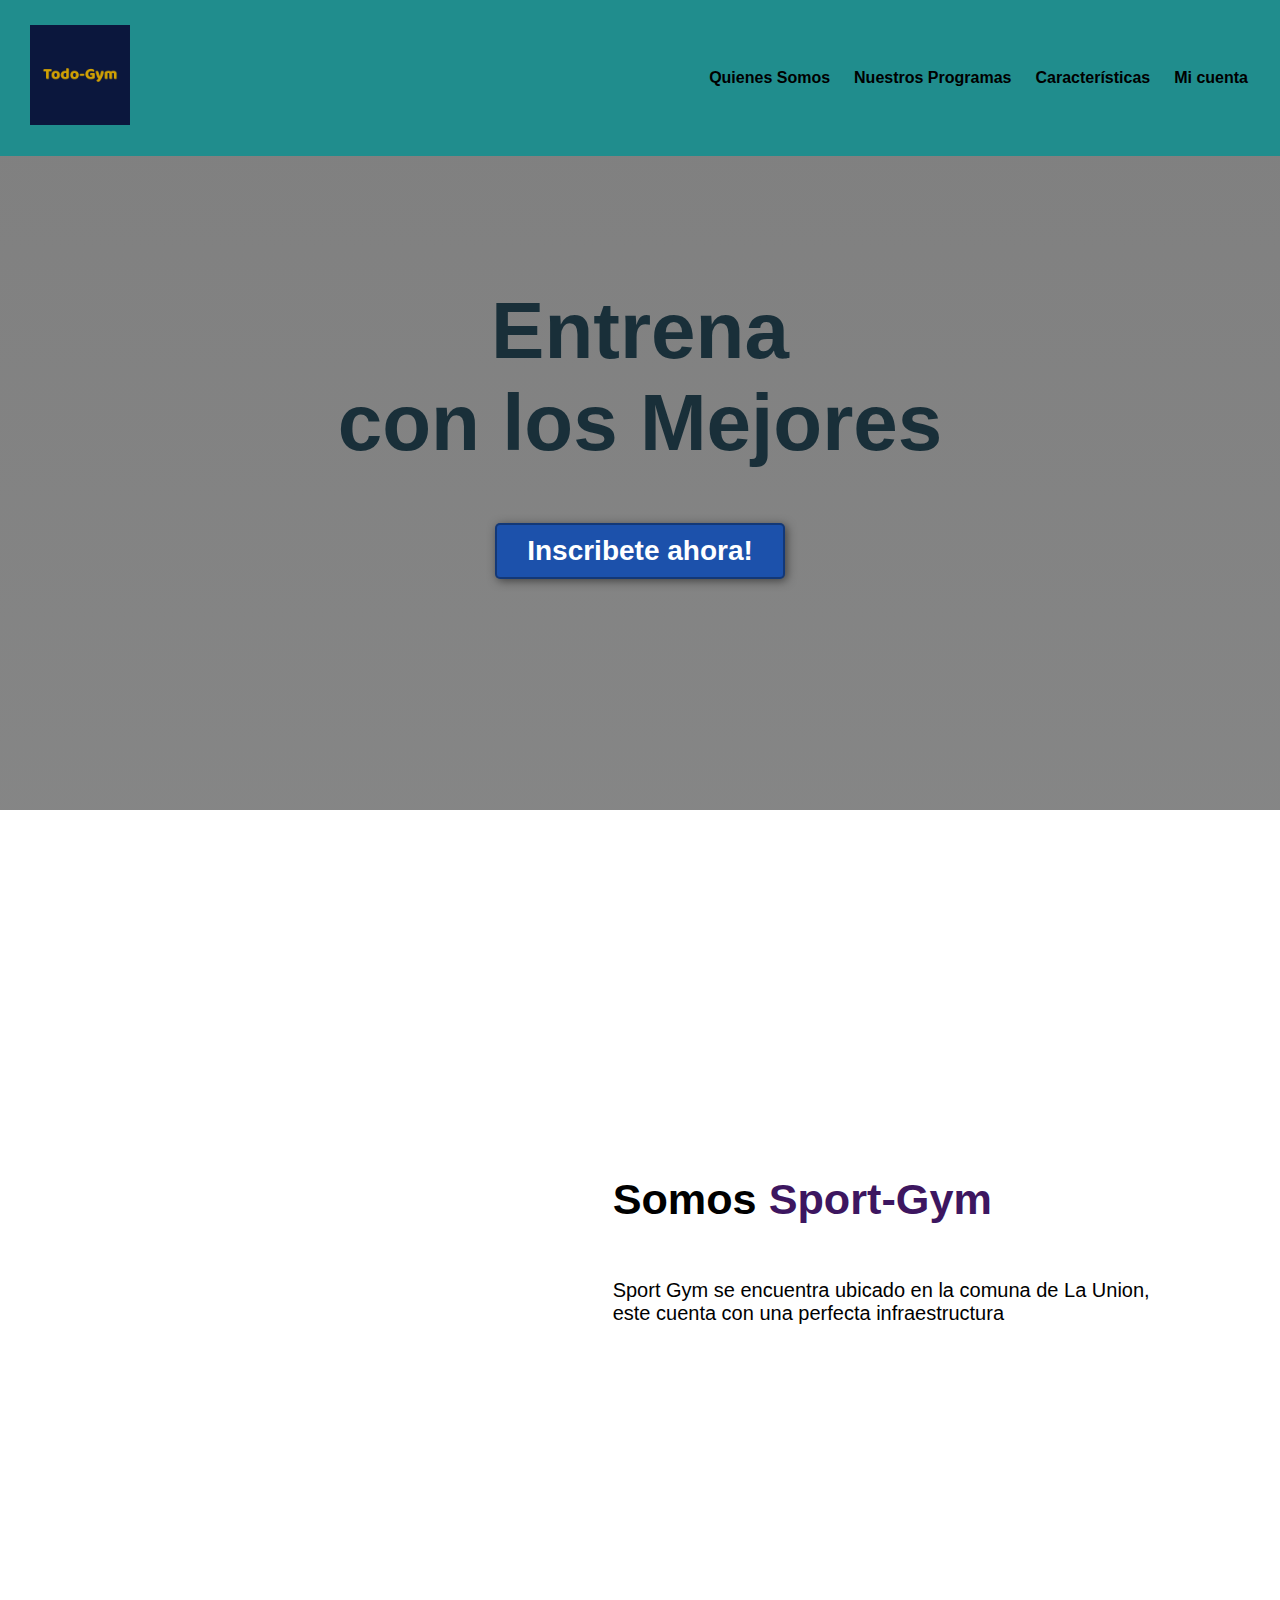
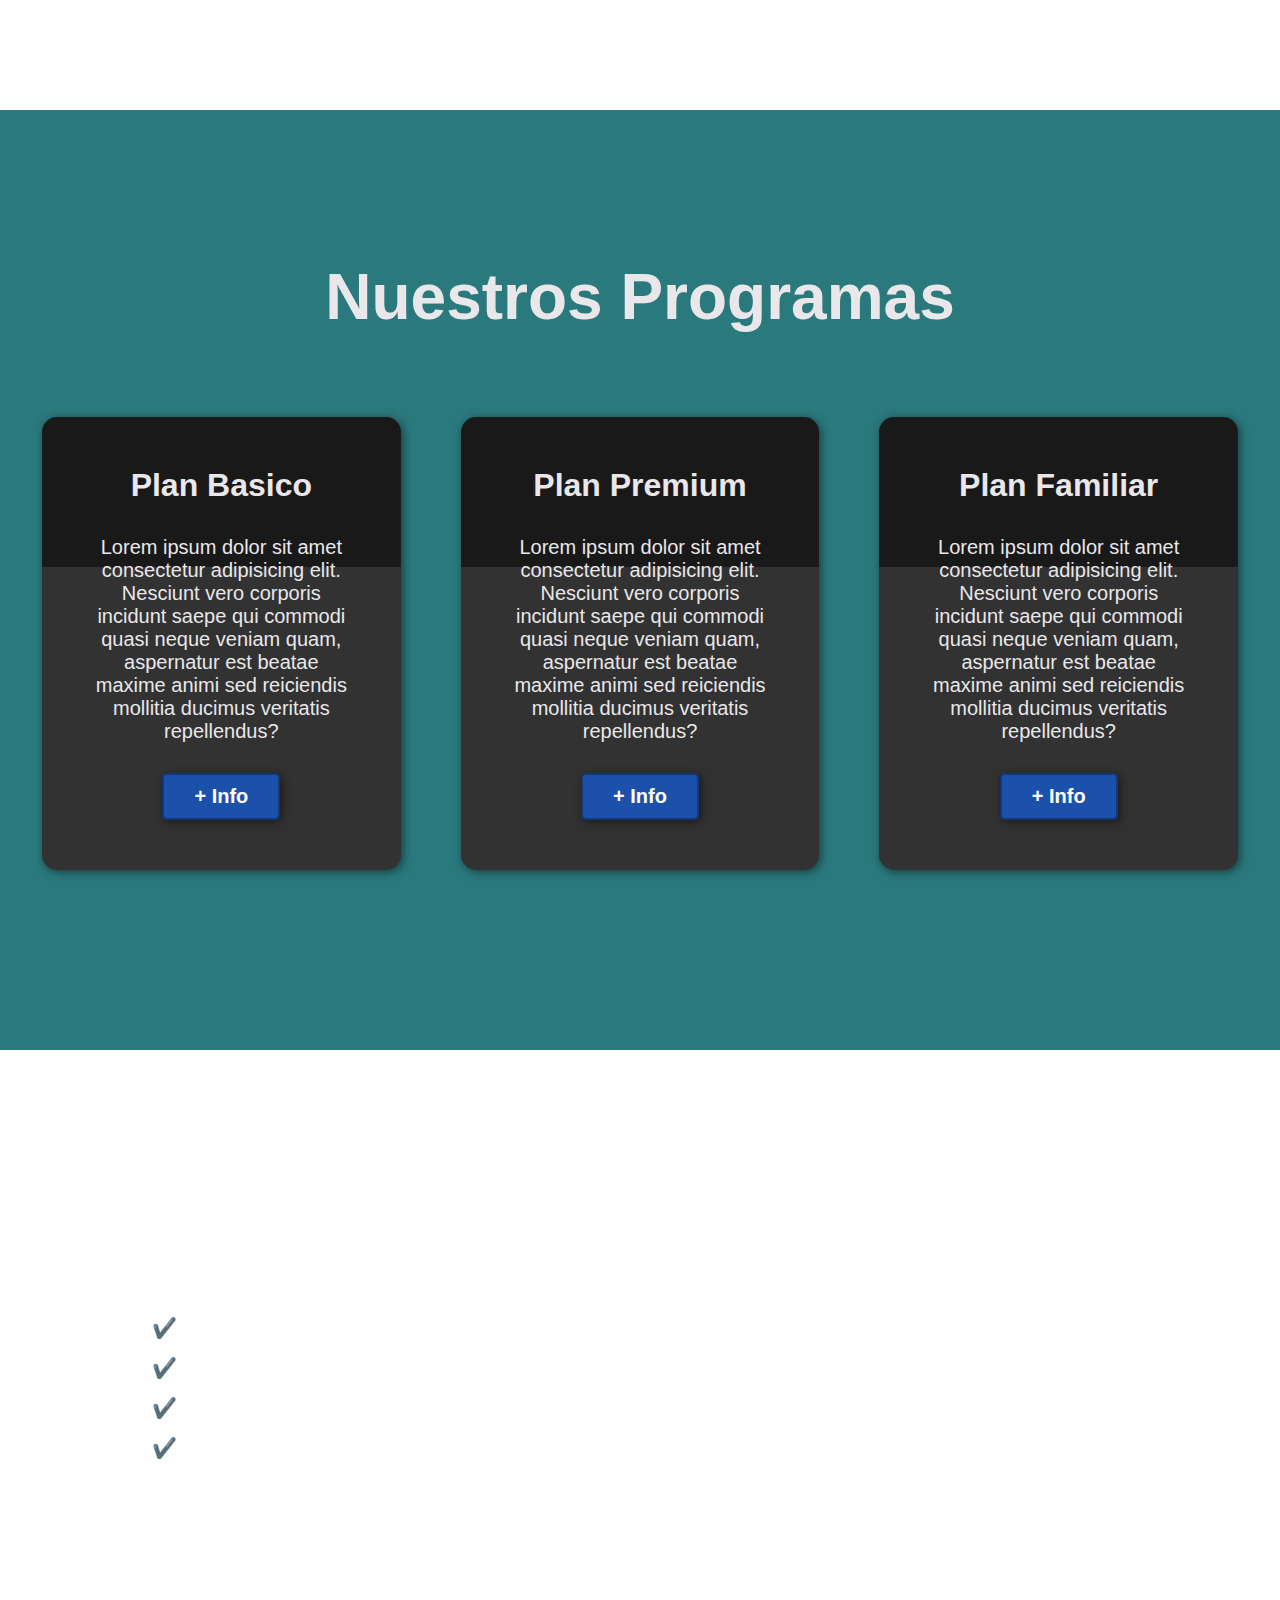
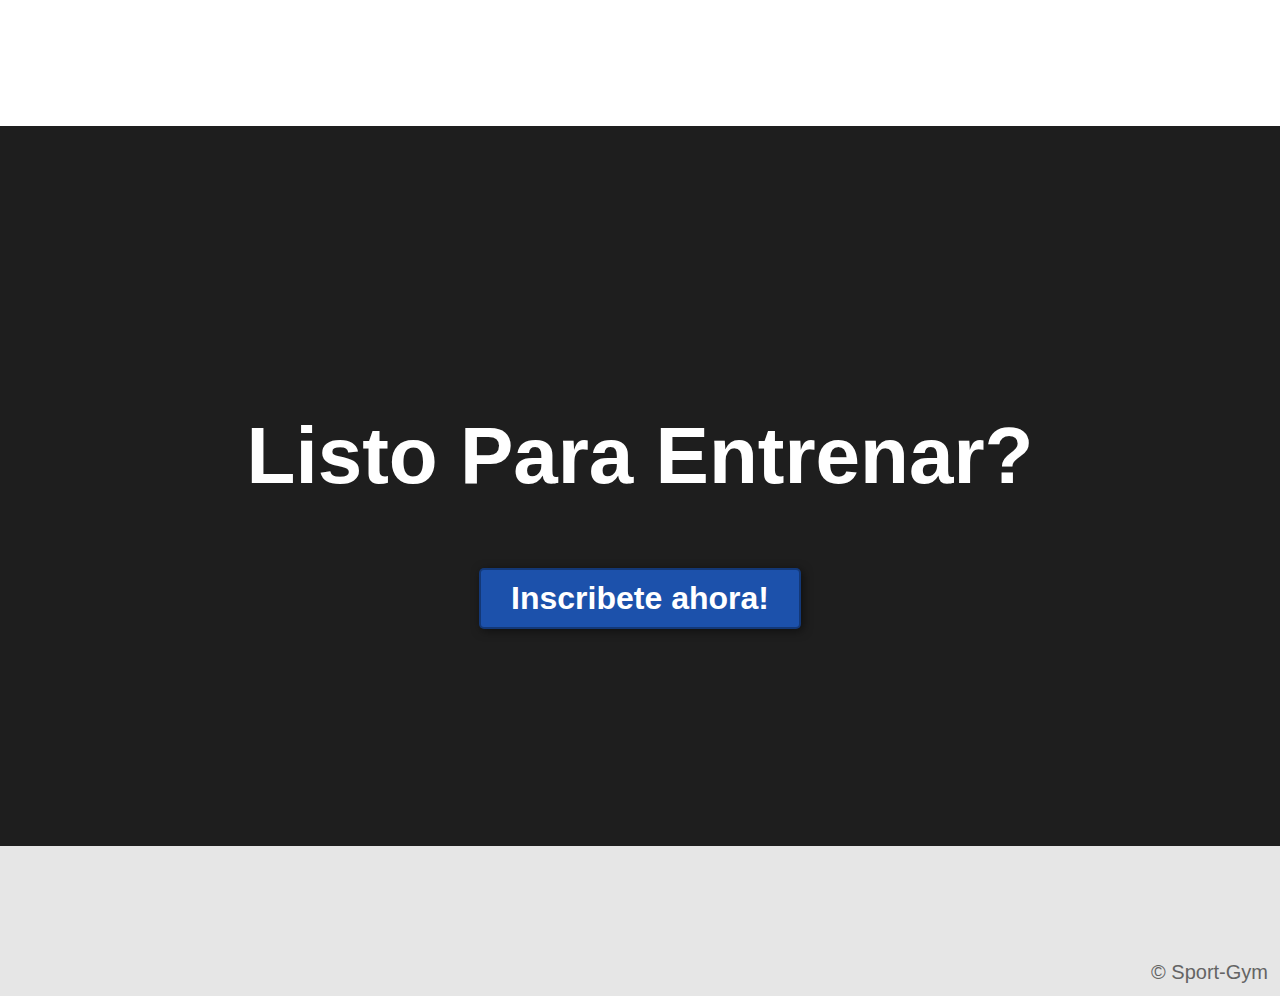
==== html/index.html @ 658fb0cc "h2h1" ====
<!DOCTYPE html>
<html lang="en">

<head>
    <title>To-Do Gym</title>
    <link rel="stylesheet" href="/index.css">

</head>

<body>
    <header>
        <div class="container">
            <p class="logo"><img src="/profile.png" alt="" width="100px"></p>
            <nav>
                <a href="#somos-proya">Quienes Somos</a>
                <a href="#nuestros-programas">Nuestros Programas</a>
                <a href="#caracteristicas">Características</a>
                <a href="/html/cuenta.html">Mi cuenta</a>
            </nav>
        </div>
    </header>

    <section id="hero">
        <h1>Entrena <br>con los Mejores</h1>
        <button>Inscribete ahora!</button>
    </section>

    <section id="somos-proya">
        <div class="container">
            <div class="img-container"></div>
            <div class="texto">

                <h2>Somos <span class="color-acento">Sport-Gym</span></h2>
                <p>Sport Gym se encuentra ubicado en la comuna de La Union, este cuenta con una perfecta infraestructura
                </p>
            </div>
        </div>
    </section>

    <section id="nuestros-programas">
        <div class="container">
            <h2>Nuestros Programas</h2>
            <div class="programas">
                <div class="carta">
                    <h3>Plan Basico</h3>
                    <p>Lorem ipsum dolor sit amet consectetur adipisicing elit. Nesciunt vero corporis incidunt saepe
                        qui commodi quasi neque veniam quam, aspernatur est beatae maxime animi sed reiciendis mollitia
                        ducimus veritatis repellendus?</p>
                    <button>+ Info</button>
                </div>
                <div class="carta">
                    <h3>Plan Premium </h3>
                    <p>Lorem ipsum dolor sit amet consectetur adipisicing elit. Nesciunt vero corporis incidunt saepe
                        qui commodi quasi neque veniam quam, aspernatur est beatae maxime animi sed reiciendis mollitia
                        ducimus veritatis repellendus?</p>
                    <button>+ Info</button>
                </div>
                <div class="carta">
                    <h3>Plan Familiar</h3>
                    <p>Lorem ipsum dolor sit amet consectetur adipisicing elit. Nesciunt vero corporis incidunt saepe
                        qui commodi quasi neque veniam quam, aspernatur est beatae maxime animi sed reiciendis mollitia
                        ducimus veritatis repellendus?</p>
                    <button>+ Info</button>
                </div>
            </div>
        </div>
    </section>

    <section id="caracteristicas">
        <div class="container">
            <ul>
                <li>✔️ </li>
                <li>✔️ </li>
                <li>✔️ </li>
                <li>✔️ </li>
            </ul>
        </div>
    </section>


    </section>

    <section id="final">
        <h2>Listo Para Entrenar?</h2>
        <button>Inscribete ahora!</button>
    </section>

    <footer>
        <div class="container">
            <p>&copy; Sport-Gym</p>
        </div>
    </footer>
</body>

</html>
---- index.css ----
*{
    box-sizing: border-box;
}

html{
    scroll-behavior: smooth;
}

body{
    font-family: 'Roboto', sans-serif;
    margin: 0;
}

h1{ font-size: 3.5em;}
h2{ font-size: 2.7em;}
h3{ font-size: 2em;}
p{ font-size: 1.25em;}
ul{ list-style: none;}
li{ font-size: 1.25em;}

button{
    font-size: 1.25em;
    font-weight: bold;
    padding: 10px 30px;
    border-radius: 5px;
    border: 2px solid rgba(0,0,0,0.3);
    box-shadow: 2px 2px 10px rgba(0,0,0,0.5);
    color: white;
    background-color: rgb(28, 81, 171);
}

button:hover{
    background-color: rgb(19, 118, 127);
}

.container{
    max-width: 1400px;
    margin: auto;
}

.color-acento{ color:rgb(61, 22, 96); }

header{
    background-color: rgb(32, 141, 141);

    
}

header .logo{
    margin: 0;
    padding: 25px 30px;
    font-weight: bold;
    color: rgb(42, 17, 63);
    font-size: 1.6em;
}

header .container{
    display: flex;
    flex-direction: column;
    align-items: center;
}

header nav{
    display: flex;
    flex-direction: column;
    text-align: center;
    padding-bottom: 25px;
}

header a{
    padding: 5px 12px;
    text-decoration: none;
    font-weight: bold;
    color: black;
}

header a:hover{
    color: blueviolet;
}

#hero{
    display: flex;
    align-items: center;
    justify-content: center;
    text-align: center;
    flex-direction: column;
    height: 90vh;
    background-image: linear-gradient(
        0deg,
        rgba(12, 13, 13, 0.5),
        rgba(0,0,0,0.5)
    )
    ,url("media/hero.jpg");
    background-repeat: no-repeat;
    background-size: cover;
    background-position: center center;
}

#hero h1{
    color: rgb(25, 47, 57);
}

#hero button{
    font-size: 1.75em;
}

#somos-proya .container{
    text-align: center;
    padding: 200px 12px;
}

#nuestros-programas{
    background-color: rgb(42, 121, 125);
    color: rgb(233, 231, 234);
    text-align: center;
}

#nuestros-programas .container{
    padding: 150px 12px;
}

#nuestros-programas h2{
    margin-top: 0;
    font-size: 3.2em;
}

#nuestros-programas p{
    display: none;
}

#nuestros-programas .carta{
    background-position: center center;
    background-size: cover;
    padding: 50px 0px;
    margin: 30px;
    border-radius: 15px;
}

.carta:first-child{
    background-image: linear-gradient(
        0deg,
        rgba(0,0,0,0.5),
        rgba(0,0,0,0.5)
    )
    ,url("media/front-end.jpg");

}

.carta:nth-child(2){
    background-image: linear-gradient(
        0deg,
        rgba(0,0,0,0.5),
        rgba(0,0,0,0.5)
    )
    ,url("media/full-stack.jpg");
}

.carta:nth-child(3){
    background-image: linear-gradient(
        0deg,
        rgba(0,0,0,0.5),
        rgba(0,0,0,0.5)
    )
    ,url("media/python.jpg");

}

#caracteristicas .container{
    text-align: center;
    padding: 250px 12px;
}

#caracteristicas li{
    margin: 16px 0px;
    font-weight: bold;
}

#final{
    display: flex;
    flex-direction: column;
    justify-content: center;
    align-items: center;
    text-align: center;
    background-color: rgb(30,30,30);
    color: white;
    height: 80vh;
}

#final h2{
    font-size: 9vw;
}

#final button{
    font-size: 5vw;
}

footer{
    background-color: rgb(230,230,230);
}

footer p{
    margin: 0;
    padding: 12px;
    color: rgb(100,100,100);
}

footer .container{
    height: 150px;
    display: flex;
    justify-content: center;
    align-items: flex-end;
}

@media (min-width: 850px){
    header{
        position: fixed;
        width: 100%;
    }

    header .container{
        flex-direction: row;
        justify-content: space-between;
    }

    header nav{
        flex-direction: row;
        padding-bottom: 0;
        padding-right: 20px;
    }

    #hero h1{
        font-size: 5em;
    }

    #somos-proya .container{
        display: flex;
        justify-content: space-evenly;
    }

    #somos-proya .texto{
        width: 50%;
        max-width: 600px;
        text-align: initial;
        padding-left: 30px;
        display: flex;
        flex-direction: column;
        justify-content: center;
    }

    #somos-proya h2{
        margin-top: 0px;
    }

    #somos-proya .img-container{
        background-image: url("media/somos-proya.jpg");
        background-size: cover;
        background-position: center center;
        height: 500px;
        width: 400px; 
    }

    #nuestros-programas .programas{
        display: flex;
        justify-content: center;
    }

    #nuestros-programas p{
        display: block;
        margin-bottom: 30px;
    }

    #nuestros-programas h2{
        font-size: 4em;
    }

    #nuestros-programas h3{
        margin-top: 0;
    }

    #nuestros-programas .carta{
        padding: 50px;
        background-size: 100% 150px;
        background-repeat: no-repeat;
        background-position-y: 0;
        background-color: rgba(50, 50, 50, 1);
        box-shadow: 2px 2px 10px rgba(0,0,0,0.5);
    }

    .carta:first-child{
        background-image: linear-gradient(
            0deg,
            rgba(0,0,0,0.5),
            rgba(0,0,0,0.5)
        )
        ,url("media/front-end-cropped.jpg");

    }

    .carta:nth-child(2){
        background-image: linear-gradient(
            0deg,
            rgba(0,0,0,0.5),
            rgba(0,0,0,0.5)
        )
        ,url("media/full-stack-cropped.jpg");
    }

    .carta:nth-child(3){
        background-image: linear-gradient(
            0deg,
            rgba(0,0,0,0.5),
            rgba(0,0,0,0.5)
        )
        ,url("media/python-cropped.jpg");

    }

    #caracteristicas{
        background-image: url("media/background-2.jpeg");
        background-repeat: no-repeat;
        background-size: 500px 400px;
        background-position: calc(100vw - 500px) 120px;
    }

    #caracteristicas .container{
        text-align: initial;
    }

    #caracteristicas ul{
        margin-left: 100px;
    }

    #final h2{
        font-size: 5em;
    }

    #final button{
        font-size: 2em;
    }

    footer .container{
        justify-content: flex-end;
    }
}

@media (min-width: 1200px) {
    #caracteristicas{
        background-position-x: calc(100vw - 800px);
    }
}
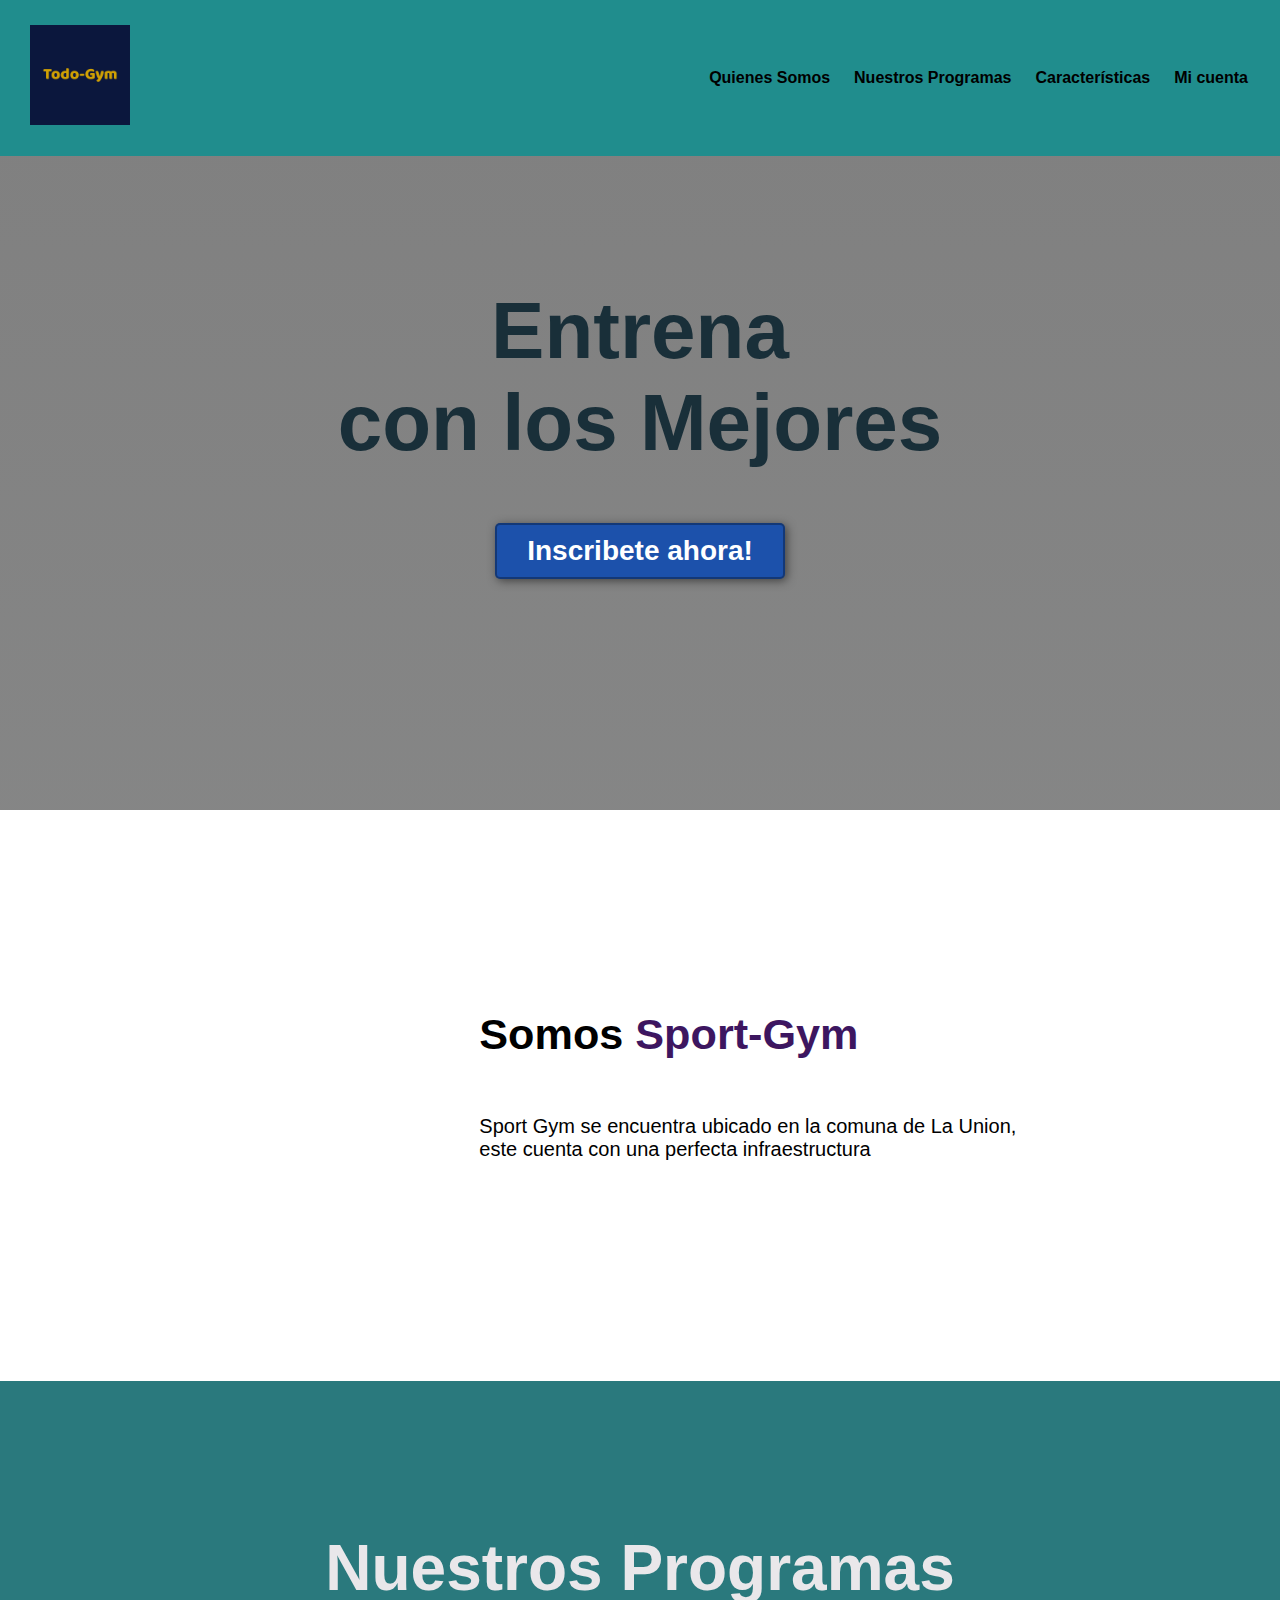
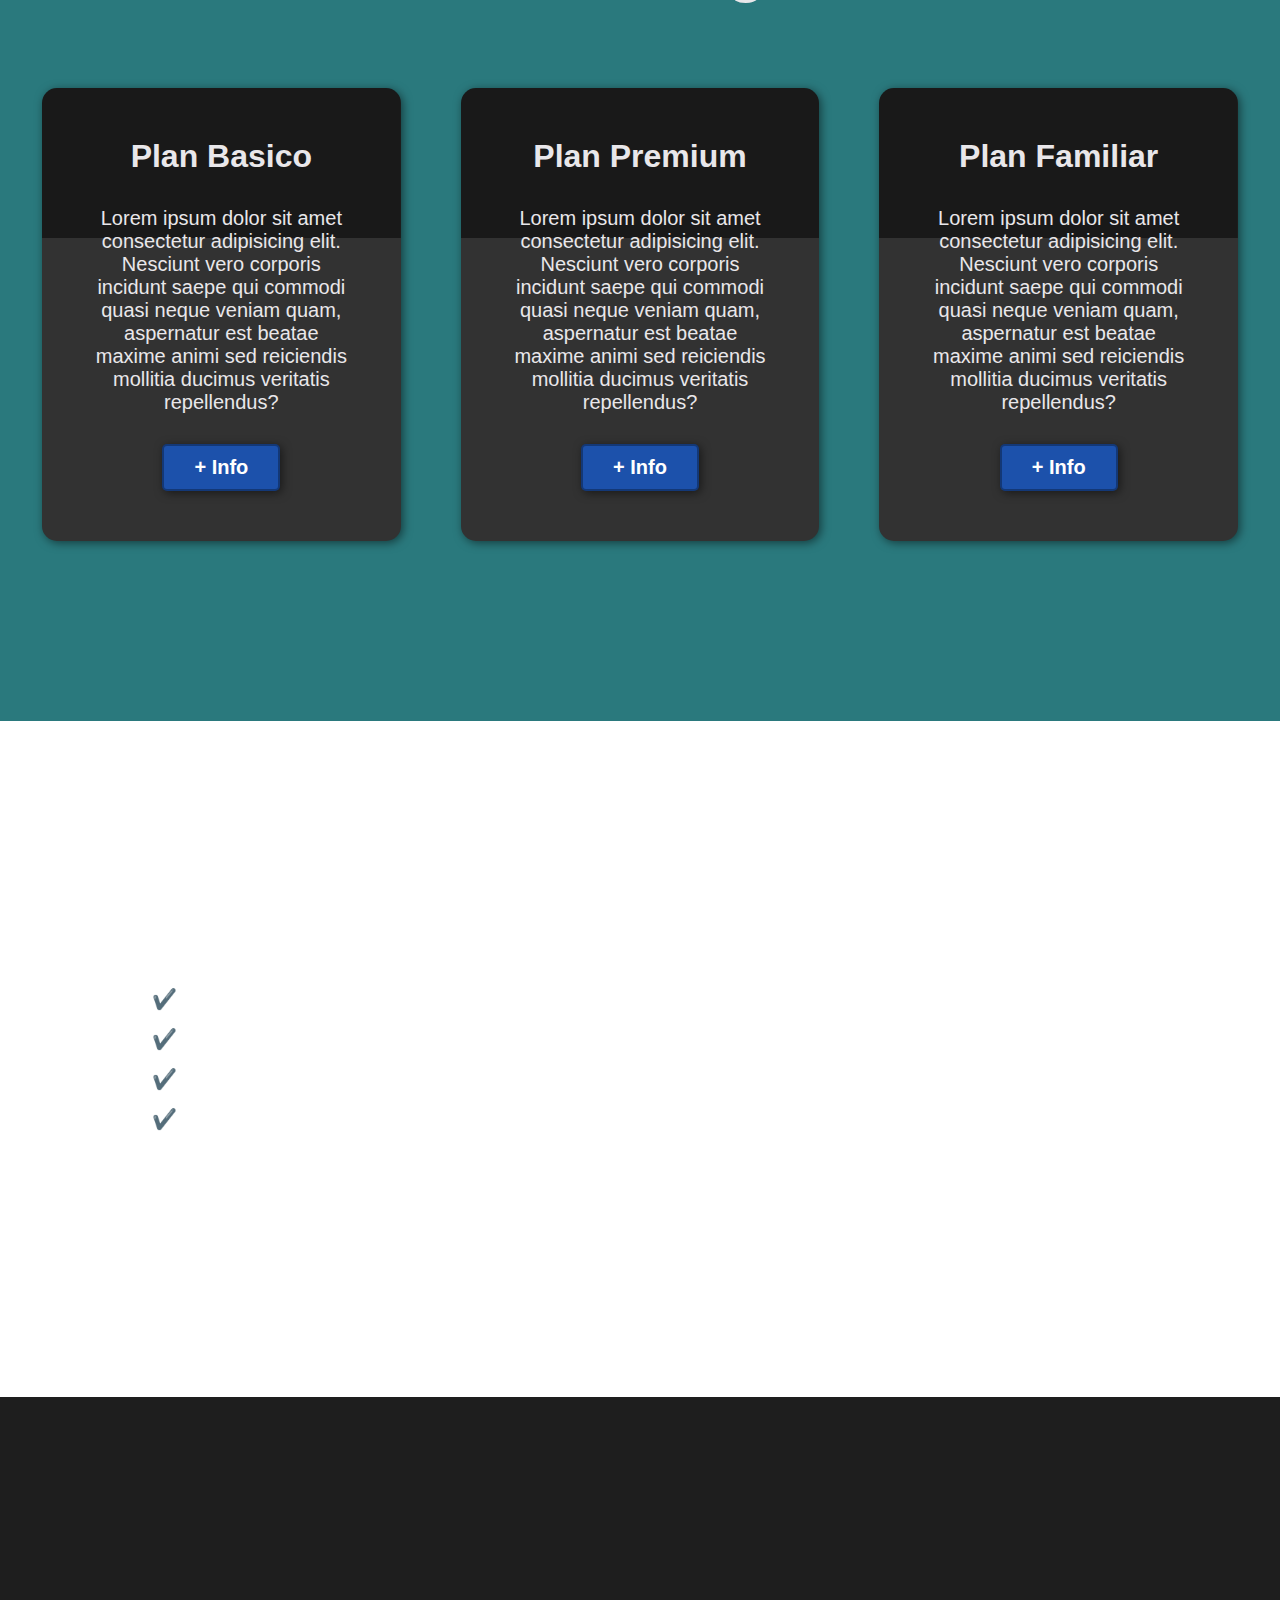
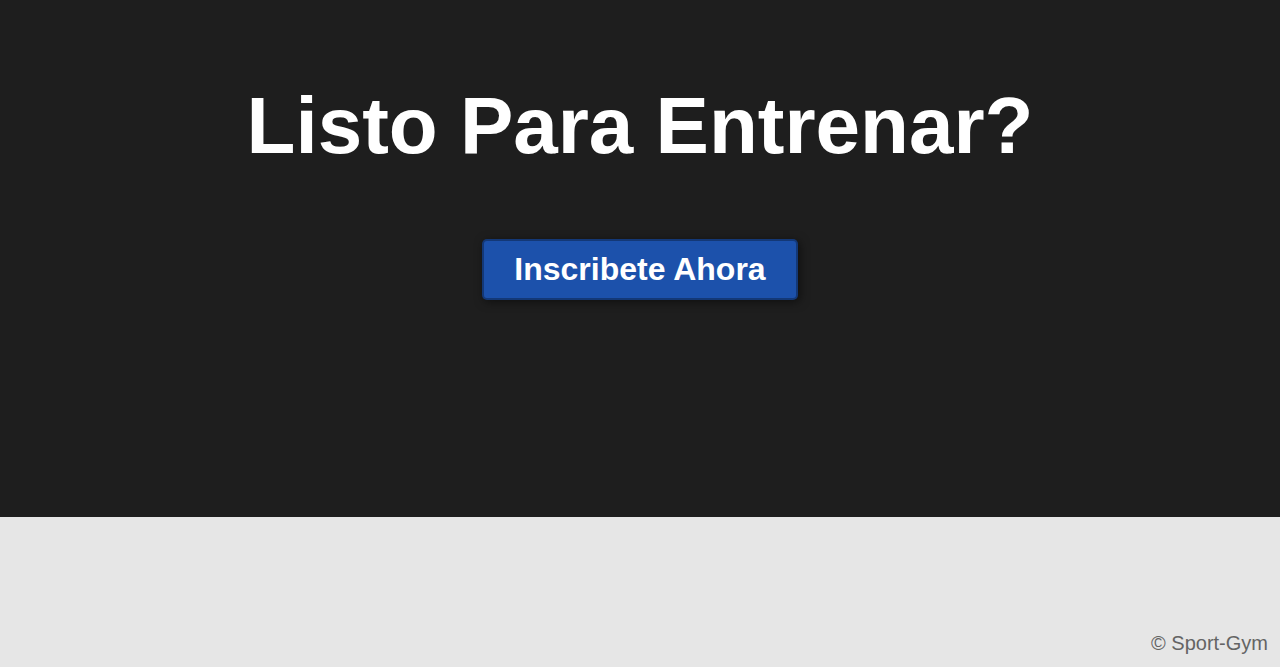
==== commit b7bf0040: "Cambios en el login en css" ====
--- a/html/index.html
+++ b/html/index.html
@@ -82,7 +82,7 @@
 
     <section id="final">
         <h2>Listo Para Entrenar?</h2>
-        <button>Inscribete ahora!</button>
+        <button><a style="text-decoration: none; color:white" href="cuenta.html">Inscribete Ahora</a></button>
     </section>
 
     <footer>
--- a/index.css
+++ b/index.css
@@ -90,10 +90,8 @@
         rgba(12, 13, 13, 0.5),
         rgba(0,0,0,0.5)
     )
-    ,url("media/hero.jpg");
-    background-repeat: no-repeat;
-    background-size: cover;
-    background-position: center center;
+   
+    
 }
 
 #hero h1{
@@ -142,7 +140,7 @@
         rgba(0,0,0,0.5),
         rgba(0,0,0,0.5)
     )
-    ,url("media/front-end.jpg");
+   
 
 }
 
@@ -152,7 +150,7 @@
         rgba(0,0,0,0.5),
         rgba(0,0,0,0.5)
     )
-    ,url("media/full-stack.jpg");
+   
 }
 
 .carta:nth-child(3){
@@ -161,7 +159,7 @@
         rgba(0,0,0,0.5),
         rgba(0,0,0,0.5)
     )
-    ,url("media/python.jpg");
+    
 
 }
 
@@ -251,13 +249,7 @@
         margin-top: 0px;
     }
 
-    #somos-proya .img-container{
-        background-image: url("media/somos-proya.jpg");
-        background-size: cover;
-        background-position: center center;
-        height: 500px;
-        width: 400px; 
-    }
+    
 
     #nuestros-programas .programas{
         display: flex;
@@ -286,41 +278,9 @@
         box-shadow: 2px 2px 10px rgba(0,0,0,0.5);
     }
 
-    .carta:first-child{
-        background-image: linear-gradient(
-            0deg,
-            rgba(0,0,0,0.5),
-            rgba(0,0,0,0.5)
-        )
-        ,url("media/front-end-cropped.jpg");
-
-    }
-
-    .carta:nth-child(2){
-        background-image: linear-gradient(
-            0deg,
-            rgba(0,0,0,0.5),
-            rgba(0,0,0,0.5)
-        )
-        ,url("media/full-stack-cropped.jpg");
-    }
-
-    .carta:nth-child(3){
-        background-image: linear-gradient(
-            0deg,
-            rgba(0,0,0,0.5),
-            rgba(0,0,0,0.5)
-        )
-        ,url("media/python-cropped.jpg");
-
-    }
-
-    #caracteristicas{
-        background-image: url("media/background-2.jpeg");
-        background-repeat: no-repeat;
-        background-size: 500px 400px;
-        background-position: calc(100vw - 500px) 120px;
-    }
+   
+
+
 
     #caracteristicas .container{
         text-align: initial;
